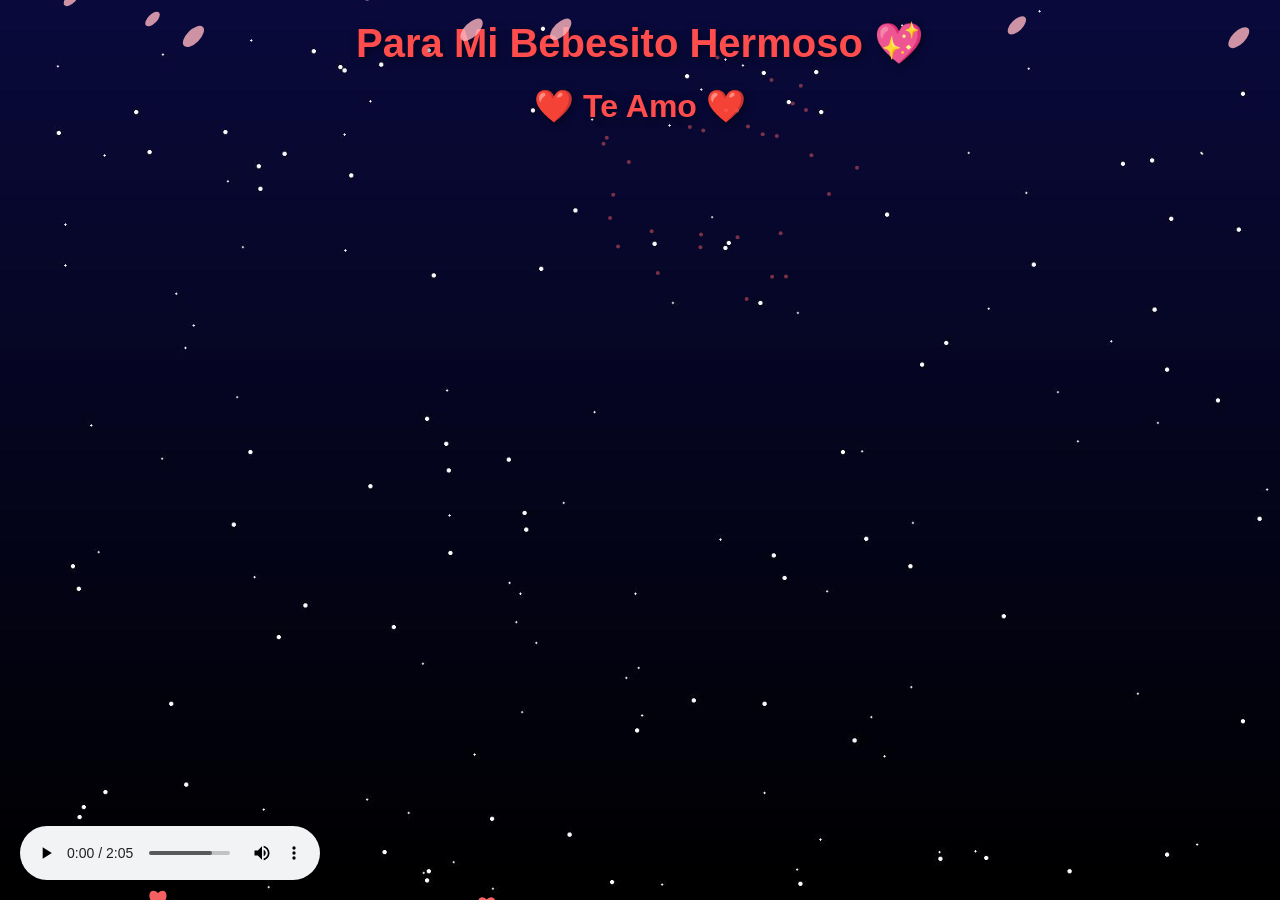
==== staff/andrea-carmona/playground/mi-bebe/index.html @ fb13920c "añadir mi-bebe" ====
<!DOCTYPE html>
<html lang="es">

<head>
  <meta charset="UTF-8" />
  <meta name="viewport" content="width=device-width, initial-scale=1.0" />
  <title>Para Mi Bebesito Hermoso 💖</title>
  <link rel="stylesheet" href="style.css" />
  <style>
    body {
      background: url('fondo_azul_negro_estrellado.jpg') no-repeat center center fixed;
      background-size: cover;
      margin: 0;
      overflow: hidden;
      font-family: 'Arial', sans-serif;
      color: #ff4d4d;
    }

    h1,
    h2 {
      text-align: center;
      margin: 20px 0 10px;
      color: #ff4d4d;
      /* rojo suave parecido al LOVE */
      text-shadow: 2px 2px 8px rgba(0, 0, 0, 0.5);
    }

    h1 {
      font-size: 2.5em;
    }

    h2 {
      font-size: 2em;
    }
  </style>
</head>

<body>
  <h1>Para Mi Bebesito Hermoso 💖</h1>
  <h2>❤️ Te Amo ❤️</h2>
  <canvas id="canvas"></canvas>
  <audio autoplay loop preload="auto" controls style="position: fixed; bottom: 20px; left: 20px; z-index: 100px;">
    <source src="Cancion you-are-so-beautiful.mp3" type="audio/mpeg" />
    Tu navegador no soporta audio HTML5.
  </audio>
  <script src="script.js"></script>
</body>

</html>
---- staff/andrea-carmona/playground/mi-bebe/style.css ----
body, html {
  margin: 0;
  padding: 0;
  overflow: hidden;
  height: 100%;
  background: radial-gradient(ellipse at bottom, #000428 0%, #004e92 100%);
  background-image: url('https://i.imgur.com/3cXEhQ5.png'); /* fondo estrellado */
  background-size: cover;
  font-family: 'Segoe UI', Tahoma, Geneva, Verdana, sans-serif;
}

canvas {
  position: absolute;
  top: 0;
  left: 0;
}

.mensaje {
  position: absolute;
  text-align: center;
  width: 100%;
  top: 20px;
  color: #ffb6c1;
  z-index: 10;
  pointer-events: none;
}

.mensaje h1 {
  font-size: 2.5rem;
  margin: 0;
}

.mensaje h2 {
  font-size: 2rem;
  margin: 10px 0 0;
}
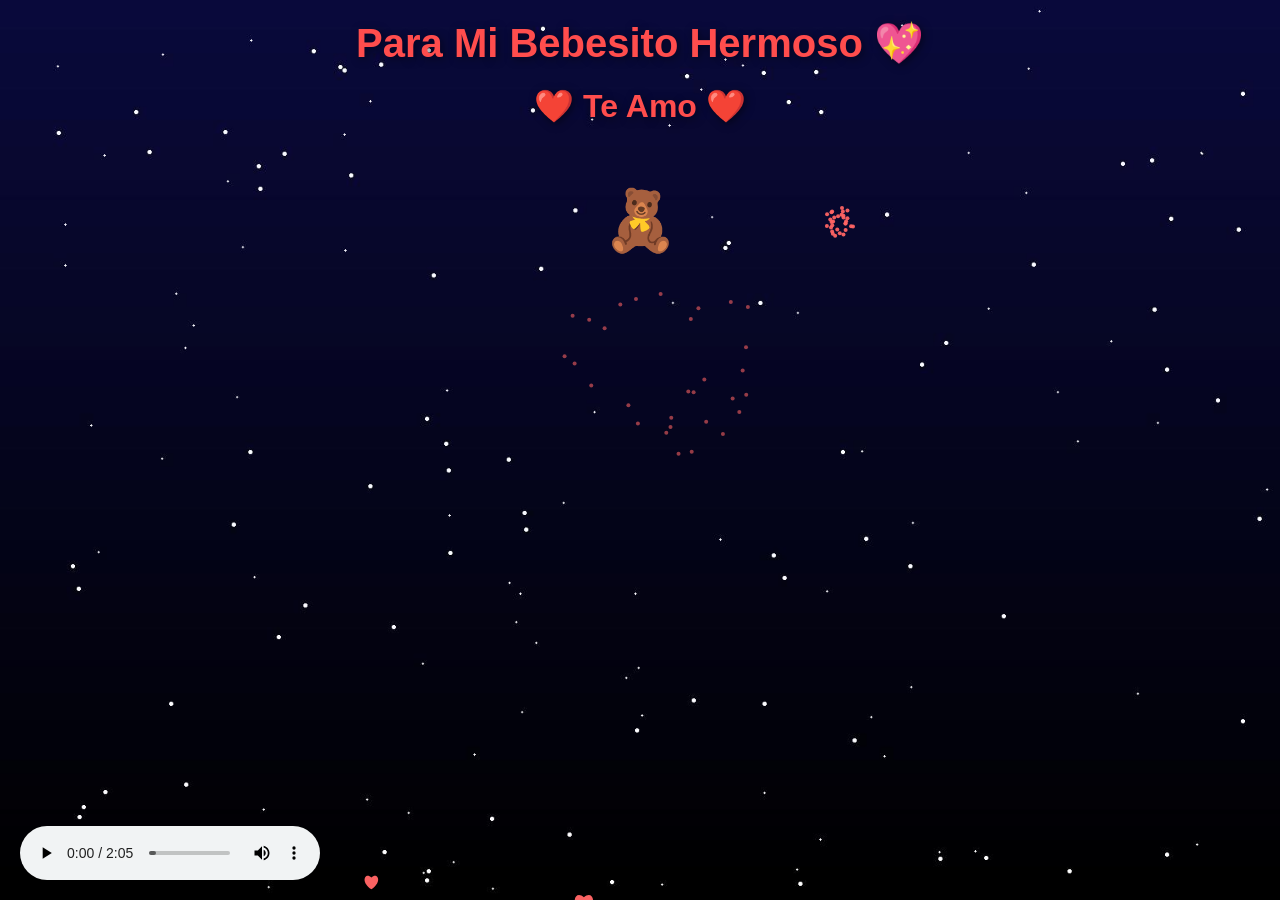
==== commit ea09cff5: "añadir osito" ====
--- a/staff/andrea-carmona/playground/mi-bebe/index.html
+++ b/staff/andrea-carmona/playground/mi-bebe/index.html
@@ -38,6 +38,7 @@
 <body>
   <h1>Para Mi Bebesito Hermoso 💖</h1>
   <h2>❤️ Te Amo ❤️</h2>
+  <p style="text-align: center; font-size: 60px;">🧸</p>
   <canvas id="canvas"></canvas>
   <audio autoplay loop preload="auto" controls style="position: fixed; bottom: 20px; left: 20px; z-index: 100px;">
     <source src="Cancion you-are-so-beautiful.mp3" type="audio/mpeg" />
